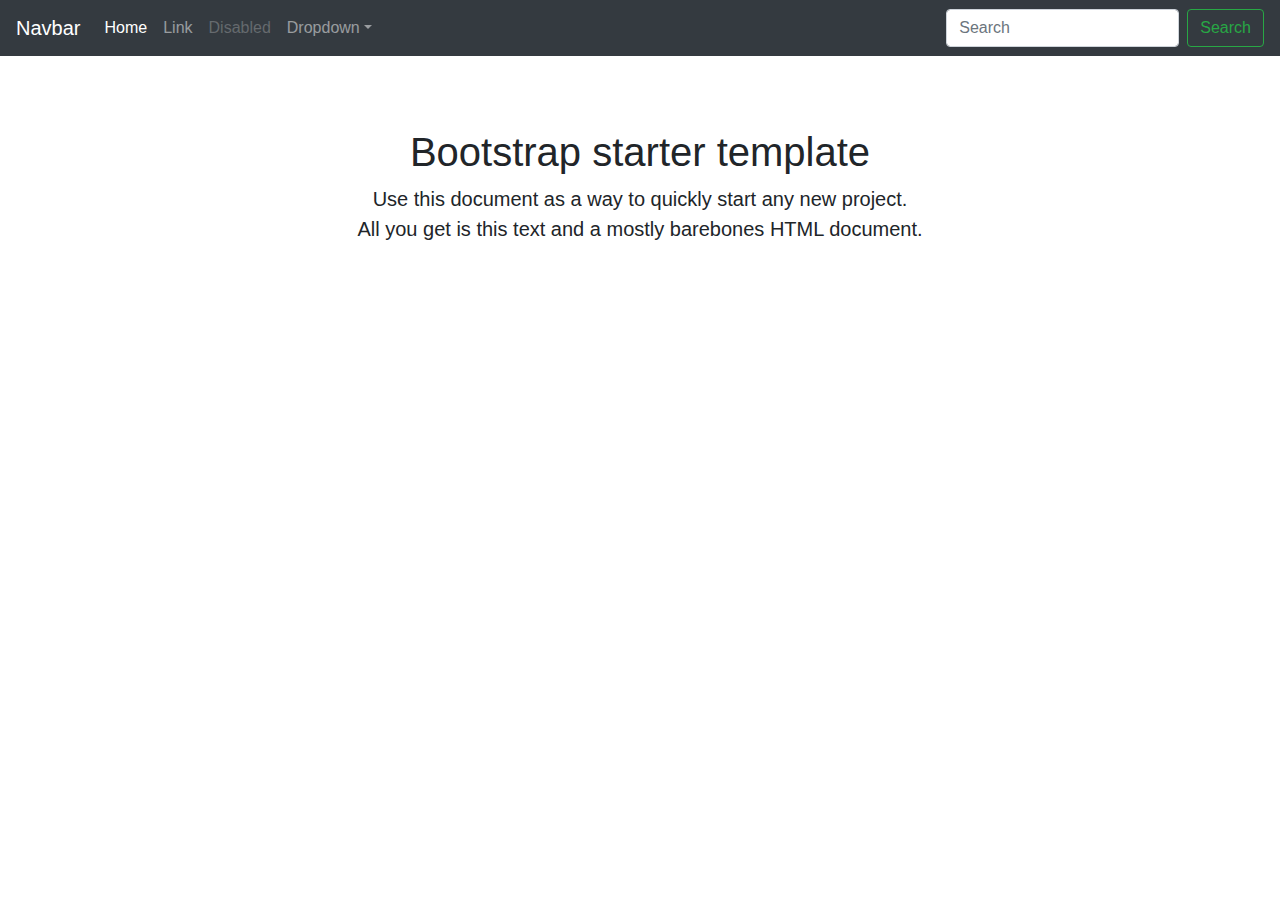
==== index.html @ 124b6ef3 "First commit" ====
<!DOCTYPE html>
<!-- saved from url=(0060)https://getbootstrap.com/docs/4.1/examples/starter-template/ -->
<html lang="en"><head><meta http-equiv="Content-Type" content="text/html; charset=UTF-8">
    
    <meta name="viewport" content="width=device-width, initial-scale=1, shrink-to-fit=no">
    <meta name="description" content="">
    <meta name="author" content="">
    <link rel="icon" href="https://getbootstrap.com/favicon.ico">

    <title>Starter Template for Bootstrap</title>

    <!-- Bootstrap core CSS -->
    <link href="./index_files/bootstrap.min.css" rel="stylesheet">

    <!-- Custom styles for this template -->
    <link href="./index_files/starter-template.css" rel="stylesheet">
  </head>

  <body>

    <nav class="navbar navbar-expand-md navbar-dark bg-dark fixed-top">
      <a class="navbar-brand" href="https://getbootstrap.com/docs/4.1/examples/starter-template/#">Navbar</a>
      <button class="navbar-toggler" type="button" data-toggle="collapse" data-target="#navbarsExampleDefault" aria-controls="navbarsExampleDefault" aria-expanded="false" aria-label="Toggle navigation">
        <span class="navbar-toggler-icon"></span>
      </button>

      <div class="collapse navbar-collapse" id="navbarsExampleDefault">
        <ul class="navbar-nav mr-auto">
          <li class="nav-item active">
            <a class="nav-link" href="https://getbootstrap.com/docs/4.1/examples/starter-template/#">Home <span class="sr-only">(current)</span></a>
          </li>
          <li class="nav-item">
            <a class="nav-link" href="https://getbootstrap.com/docs/4.1/examples/starter-template/#">Link</a>
          </li>
          <li class="nav-item">
            <a class="nav-link disabled" href="https://getbootstrap.com/docs/4.1/examples/starter-template/#">Disabled</a>
          </li>
          <li class="nav-item dropdown">
            <a class="nav-link dropdown-toggle" href="https://example.com/" id="dropdown01" data-toggle="dropdown" aria-haspopup="true" aria-expanded="false">Dropdown</a>
            <div class="dropdown-menu" aria-labelledby="dropdown01">
              <a class="dropdown-item" href="https://getbootstrap.com/docs/4.1/examples/starter-template/#">Action</a>
              <a class="dropdown-item" href="https://getbootstrap.com/docs/4.1/examples/starter-template/#">Another action</a>
              <a class="dropdown-item" href="https://getbootstrap.com/docs/4.1/examples/starter-template/#">Something else here</a>
            </div>
          </li>
        </ul>
        <form class="form-inline my-2 my-lg-0">
          <input class="form-control mr-sm-2" type="text" placeholder="Search" aria-label="Search">
          <button class="btn btn-outline-success my-2 my-sm-0" type="submit">Search</button>
        </form>
      </div>
    </nav>

    <main role="main" class="container">

      <div class="starter-template">
        <h1>Bootstrap starter template</h1>
        <p class="lead">Use this document as a way to quickly start any new project.<br> All you get is this text and a mostly barebones HTML document.</p>
      </div>

    </main><!-- /.container -->

    <!-- Bootstrap core JavaScript
    ================================================== -->
    <!-- Placed at the end of the document so the pages load faster -->
    <script src="./index_files/jquery-3.3.1.slim.min.js.descarga" integrity="sha384-q8i/X+965DzO0rT7abK41JStQIAqVgRVzpbzo5smXKp4YfRvH+8abtTE1Pi6jizo" crossorigin="anonymous"></script>
    <script>window.jQuery || document.write('<script src="../../assets/js/vendor/jquery-slim.min.js"><\/script>')</script>
    <script src="./index_files/popper.min.js.descarga"></script>
    <script src="./index_files/bootstrap.min.js.descarga"></script>
  

</body></html>
---- index_files/starter-template.css ----
body {
  padding-top: 5rem;
}
.starter-template {
  padding: 3rem 1.5rem;
  text-align: center;
}
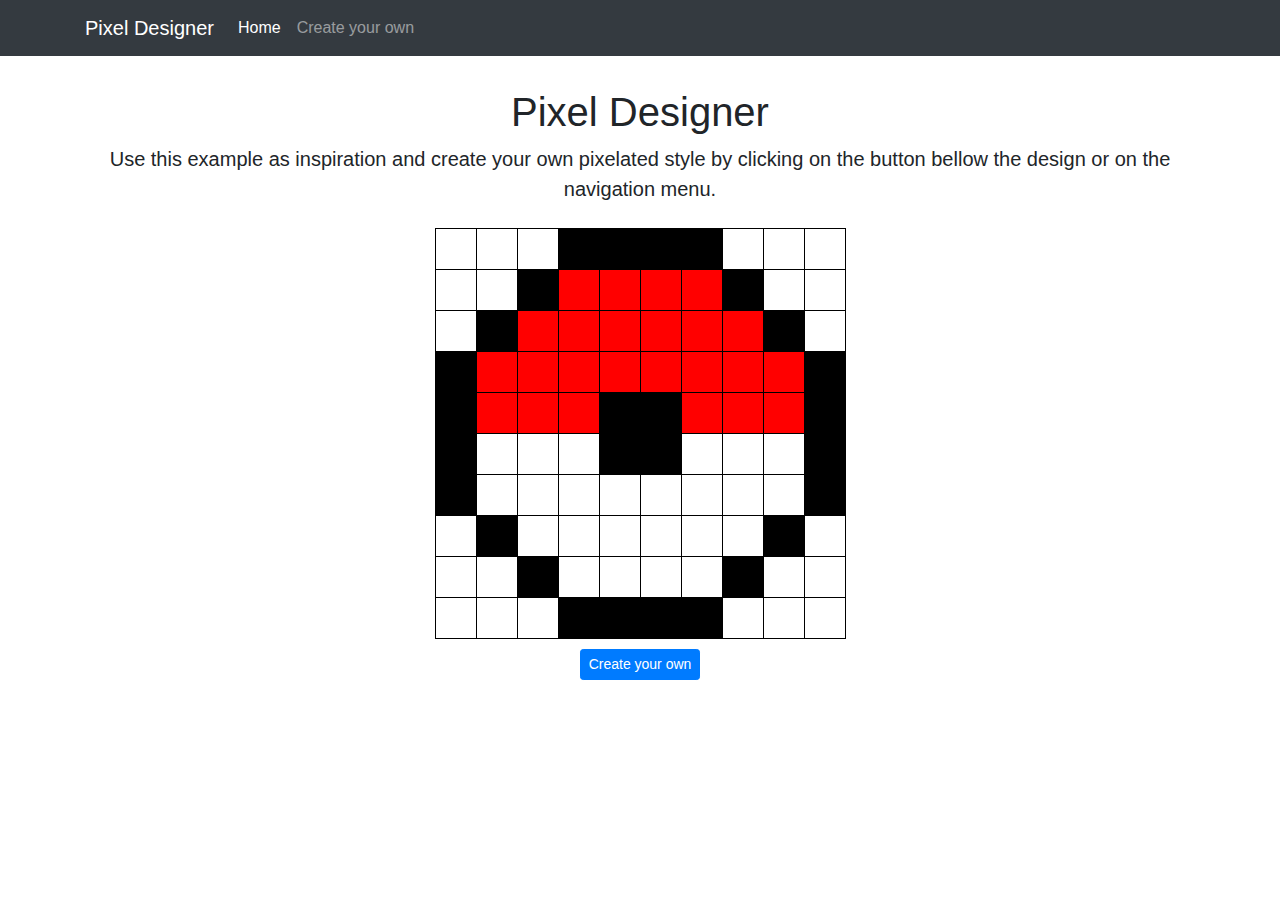
==== commit 7e9062b0: "Created base for project" ====
--- a/index.html
+++ b/index.html
@@ -1,72 +1,209 @@
 <!DOCTYPE html>
-<!-- saved from url=(0060)https://getbootstrap.com/docs/4.1/examples/starter-template/ -->
-<html lang="en"><head><meta http-equiv="Content-Type" content="text/html; charset=UTF-8">
-    
-    <meta name="viewport" content="width=device-width, initial-scale=1, shrink-to-fit=no">
-    <meta name="description" content="">
-    <meta name="author" content="">
-    <link rel="icon" href="https://getbootstrap.com/favicon.ico">
-
-    <title>Starter Template for Bootstrap</title>
-
-    <!-- Bootstrap core CSS -->
-    <link href="./index_files/bootstrap.min.css" rel="stylesheet">
-
-    <!-- Custom styles for this template -->
-    <link href="./index_files/starter-template.css" rel="stylesheet">
-  </head>
-
-  <body>
-
-    <nav class="navbar navbar-expand-md navbar-dark bg-dark fixed-top">
-      <a class="navbar-brand" href="https://getbootstrap.com/docs/4.1/examples/starter-template/#">Navbar</a>
-      <button class="navbar-toggler" type="button" data-toggle="collapse" data-target="#navbarsExampleDefault" aria-controls="navbarsExampleDefault" aria-expanded="false" aria-label="Toggle navigation">
+<html lang="en">
+
+<head>
+  <meta http-equiv="Content-Type" content="text/html; charset=UTF-8">
+
+  <meta name="viewport" content="width=device-width, initial-scale=1, shrink-to-fit=no">
+  <meta name="description" content="Exaple of CRUD using a pixel table">
+  <meta name="keywords" content="pixel, pokemon, pokeball, crud">
+  <meta name="author" content="Pietro Nadalini">
+  <link rel="icon" href="./img/favicon.ico">
+
+  <title>Pixel Designer</title>
+
+  <!-- Bootstrap core CSS -->
+  <link href="./css/bootstrap.min.css" rel="stylesheet">
+  <!-- Custom styles for this template -->
+  <link href="./css/style.css" rel="stylesheet">
+  <!-- Font Awesome -->
+  <link href="https://maxcdn.bootstrapcdn.com/font-awesome/4.7.0/css/font-awesome.min.css" rel="stylesheet">
+</head>
+
+<body>
+
+  <nav class="navbar navbar-expand-md navbar-dark bg-dark fixed-top">
+    <div class="container">
+      <a class="navbar-brand" href="./index.html">Pixel Designer</a>
+      <button class="navbar-toggler" type="button" data-toggle="collapse" data-target="#navbarsExampleDefault" aria-controls="navbarsExampleDefault"
+        aria-expanded="false" aria-label="Toggle navigation">
         <span class="navbar-toggler-icon"></span>
       </button>
 
       <div class="collapse navbar-collapse" id="navbarsExampleDefault">
         <ul class="navbar-nav mr-auto">
           <li class="nav-item active">
-            <a class="nav-link" href="https://getbootstrap.com/docs/4.1/examples/starter-template/#">Home <span class="sr-only">(current)</span></a>
+            <a class="nav-link" href="./index.html#">Home</a>
           </li>
           <li class="nav-item">
-            <a class="nav-link" href="https://getbootstrap.com/docs/4.1/examples/starter-template/#">Link</a>
-          </li>
-          <li class="nav-item">
-            <a class="nav-link disabled" href="https://getbootstrap.com/docs/4.1/examples/starter-template/#">Disabled</a>
-          </li>
-          <li class="nav-item dropdown">
-            <a class="nav-link dropdown-toggle" href="https://example.com/" id="dropdown01" data-toggle="dropdown" aria-haspopup="true" aria-expanded="false">Dropdown</a>
-            <div class="dropdown-menu" aria-labelledby="dropdown01">
-              <a class="dropdown-item" href="https://getbootstrap.com/docs/4.1/examples/starter-template/#">Action</a>
-              <a class="dropdown-item" href="https://getbootstrap.com/docs/4.1/examples/starter-template/#">Another action</a>
-              <a class="dropdown-item" href="https://getbootstrap.com/docs/4.1/examples/starter-template/#">Something else here</a>
-            </div>
+            <a class="nav-link" href="#">Create your own</a>
           </li>
         </ul>
-        <form class="form-inline my-2 my-lg-0">
-          <input class="form-control mr-sm-2" type="text" placeholder="Search" aria-label="Search">
-          <button class="btn btn-outline-success my-2 my-sm-0" type="submit">Search</button>
-        </form>
       </div>
-    </nav>
-
-    <main role="main" class="container">
-
-      <div class="starter-template">
-        <h1>Bootstrap starter template</h1>
-        <p class="lead">Use this document as a way to quickly start any new project.<br> All you get is this text and a mostly barebones HTML document.</p>
+    </div>
+  </nav>
+
+  <main role="main" class="container">
+    <!-- <div class="row d-flex justify-content-center">
+      <div class="col-sm-6 text-center">
+        <span class="btn fa fa-edit" style="font-size: 32px;" data-toggle="tooltip" title="Edit"></span>
+        <span class="btn fa fa-times text-danger" style="font-size: 32px;" data-toggle="tooltip" title="Delete"></span>
       </div>
-
-    </main><!-- /.container -->
-
-    <!-- Bootstrap core JavaScript
+    </div> -->
+
+    <div class="principal-text">
+      <h1>Pixel Designer</h1>
+      <p class="lead">Use this example as inspiration and create your own pixelated style by clicking on the button bellow
+        the design or on the navigation menu.</p>
+    </div>
+
+    <div class="row d-flex justify-content-center">
+      <div class="col-sm-6 d-flex justify-content-center">
+        <div class="row" id="art">
+          <div class="row">
+            <div class="pixel align-bottom" onclick="editColor(this)">
+              <div class="extra-info">
+                <span class="fa fa-edit"></span>
+                <span class="fa fa-times text-danger"></span>
+              </div>
+            </div>
+            <div class="pixel" onclick="editColor(this)"></div>
+            <div class="pixel" onclick="editColor(this)"></div>
+            <div class="pixel black-div" onclick="editColor(this)"></div>
+            <div class="pixel black-div" onclick="editColor(this)"></div>
+            <div class="pixel black-div" onclick="editColor(this)"></div>
+            <div class="pixel black-div" onclick="editColor(this)"></div>
+            <div class="pixel" onclick="editColor(this)"></div>
+            <div class="pixel" onclick="editColor(this)"></div>
+            <div class="pixel" onclick="editColor(this)"></div>
+          </div>
+          <div class="row">
+            <div class="pixel" onclick="editColor(this)"></div>
+            <div class="pixel" onclick="editColor(this)"></div>
+            <div class="pixel black-div" onclick="editColor(this)"></div>
+            <div class="pixel red-div" onclick="editColor(this)"></div>
+            <div class="pixel red-div" onclick="editColor(this)"></div>
+            <div class="pixel red-div" onclick="editColor(this)"></div>
+            <div class="pixel red-div" onclick="editColor(this)"></div>
+            <div class="pixel black-div" onclick="editColor(this)"></div>
+            <div class="pixel" onclick="editColor(this)"></div>
+            <div class="pixel" onclick="editColor(this)"></div>
+          </div>
+          <div class="row">
+            <div class="pixel" onclick="editColor(this)"></div>
+            <div class="pixel black-div" onclick="editColor(this)"></div>
+            <div class="pixel red-div" onclick="editColor(this)"></div>
+            <div class="pixel red-div" onclick="editColor(this)"></div>
+            <div class="pixel red-div" onclick="editColor(this)"></div>
+            <div class="pixel red-div" onclick="editColor(this)"></div>
+            <div class="pixel red-div" onclick="editColor(this)"></div>
+            <div class="pixel red-div" onclick="editColor(this)"></div>
+            <div class="pixel black-div" onclick="editColor(this)"></div>
+            <div class="pixel" onclick="editColor(this)"></div>
+          </div>
+          <div class="row">
+            <div class="pixel black-div" onclick="editColor(this)"></div>
+            <div class="pixel red-div" onclick="editColor(this)"></div>
+            <div class="pixel red-div" onclick="editColor(this)"></div>
+            <div class="pixel red-div" onclick="editColor(this)"></div>
+            <div class="pixel red-div" onclick="editColor(this)"></div>
+            <div class="pixel red-div" onclick="editColor(this)"></div>
+            <div class="pixel red-div" onclick="editColor(this)"></div>
+            <div class="pixel red-div" onclick="editColor(this)"></div>
+            <div class="pixel red-div" onclick="editColor(this)"></div>
+            <div class="pixel black-div" onclick="editColor(this)"></div>
+          </div>
+          <div class="row">
+            <div class="pixel black-div" onclick="editColor(this)"></div>
+            <div class="pixel red-div" onclick="editColor(this)"></div>
+            <div class="pixel red-div" onclick="editColor(this)"></div>
+            <div class="pixel red-div" onclick="editColor(this)"></div>
+            <div class="pixel black-div" onclick="editColor(this)"></div>
+            <div class="pixel black-div" onclick="editColor(this)"></div>
+            <div class="pixel red-div" onclick="editColor(this)"></div>
+            <div class="pixel red-div" onclick="editColor(this)"></div>
+            <div class="pixel red-div" onclick="editColor(this)"></div>
+            <div class="pixel black-div" onclick="editColor(this)"></div>
+          </div>
+          <div class="row">
+            <div class="pixel black-div" onclick="editColor(this)"></div>
+            <div class="pixel" onclick="editColor(this)"></div>
+            <div class="pixel" onclick="editColor(this)"></div>
+            <div class="pixel" onclick="editColor(this)"></div>
+            <div class="pixel black-div" onclick="editColor(this)"></div>
+            <div class="pixel black-div" onclick="editColor(this)"></div>
+            <div class="pixel" onclick="editColor(this)"></div>
+            <div class="pixel" onclick="editColor(this)"></div>
+            <div class="pixel" onclick="editColor(this)"></div>
+            <div class="pixel black-div" onclick="editColor(this)"></div>
+          </div>
+          <div class="row">
+            <div class="pixel black-div" onclick="editColor(this)"></div>
+            <div class="pixel" onclick="editColor(this)"></div>
+            <div class="pixel" onclick="editColor(this)"></div>
+            <div class="pixel" onclick="editColor(this)"></div>
+            <div class="pixel" onclick="editColor(this)"></div>
+            <div class="pixel" onclick="editColor(this)"></div>
+            <div class="pixel" onclick="editColor(this)"></div>
+            <div class="pixel" onclick="editColor(this)"></div>
+            <div class="pixel" onclick="editColor(this)"></div>
+            <div class="pixel black-div" onclick="editColor(this)"></div>
+          </div>
+          <div class="row">
+            <div class="pixel" onclick="editColor(this)"></div>
+            <div class="pixel black-div" onclick="editColor(this)"></div>
+            <div class="pixel" onclick="editColor(this)"></div>
+            <div class="pixel" onclick="editColor(this)"></div>
+            <div class="pixel" onclick="editColor(this)"></div>
+            <div class="pixel" onclick="editColor(this)"></div>
+            <div class="pixel" onclick="editColor(this)"></div>
+            <div class="pixel" onclick="editColor(this)"></div>
+            <div class="pixel black-div" onclick="editColor(this)"></div>
+            <div class="pixel" onclick="editColor(this)"></div>
+          </div>
+          <div class="row">
+            <div class="pixel" onclick="editColor(this)"></div>
+            <div class="pixel" onclick="editColor(this)"></div>
+            <div class="pixel black-div" onclick="editColor(this)"></div>
+            <div class="pixel" onclick="editColor(this)"></div>
+            <div class="pixel" onclick="editColor(this)"></div>
+            <div class="pixel" onclick="editColor(this)"></div>
+            <div class="pixel" onclick="editColor(this)"></div>
+            <div class="pixel black-div" onclick="editColor(this)"></div>
+            <div class="pixel" onclick="editColor(this)"></div>
+            <div class="pixel" onclick="editColor(this)"></div>
+          </div>
+          <div class="row">
+            <div class="pixel" onclick="editColor(this)"></div>
+            <div class="pixel" onclick="editColor(this)"></div>
+            <div class="pixel" onclick="editColor(this)"></div>
+            <div class="pixel black-div" onclick="editColor(this)"></div>
+            <div class="pixel black-div" onclick="editColor(this)"></div>
+            <div class="pixel black-div" onclick="editColor(this)"></div>
+            <div class="pixel black-div" onclick="editColor(this)"></div>
+            <div class="pixel" onclick="editColor(this)"></div>
+            <div class="pixel" onclick="editColor(this)"></div>
+            <div class="pixel" onclick="editColor(this)"></div>
+          </div>
+        </div>
+      </div>
+    </div>
+
+    <div class="row d-flex justify-content-center special-padding">
+        <button class="btn btn-sm btn-primary">Create your own</button>
+    </div>
+
+  </main><!-- /.container -->
+
+  <!-- Bootstrap core JavaScript
     ================================================== -->
-    <!-- Placed at the end of the document so the pages load faster -->
-    <script src="./index_files/jquery-3.3.1.slim.min.js.descarga" integrity="sha384-q8i/X+965DzO0rT7abK41JStQIAqVgRVzpbzo5smXKp4YfRvH+8abtTE1Pi6jizo" crossorigin="anonymous"></script>
-    <script>window.jQuery || document.write('<script src="../../assets/js/vendor/jquery-slim.min.js"><\/script>')</script>
-    <script src="./index_files/popper.min.js.descarga"></script>
-    <script src="./index_files/bootstrap.min.js.descarga"></script>
-  
-
-</body></html>+  <!-- Placed at the end of the document so the pages load faster -->
+  <script src="./js/jquery-3.3.1.slim.min.js"></script>
+  <script src="./js/popper.min.js"></script>
+  <script src="./js/bootstrap.min.js"></script>
+  <!-- Created script -->
+  <script src="./js/script.js"></script>
+
+</body>
+
+</html>--- a/css/style.css
+++ b/css/style.css
@@ -0,0 +1,55 @@
+body {
+  padding-top: 5rem;
+}
+
+.principal-text {
+  padding: 0.5rem 1.5rem;
+  text-align: center;
+}
+
+#art {
+  display: table;
+  border-spacing: 1px;
+  background-color: black;
+}
+
+.pixel {
+  display: table-cell;
+  background-color: white;
+  width: 40px;
+  height: 40px;
+}
+
+.red-div {
+  background-color: red;
+}
+
+.yellow-div {
+  background-color: yellow;
+}
+
+.black-div {
+  background-color: black;
+}
+
+.green-div {
+  background-color: green;
+}
+
+.blue-div {
+  background-color: blue;
+}
+
+.extra-info {
+  font-size: 10px;
+  text-align: right;
+  display: none;
+}
+
+.pixel:hover .extra-info {
+  display: block;
+}
+
+.special-padding {
+  padding: 10px 0;
+}